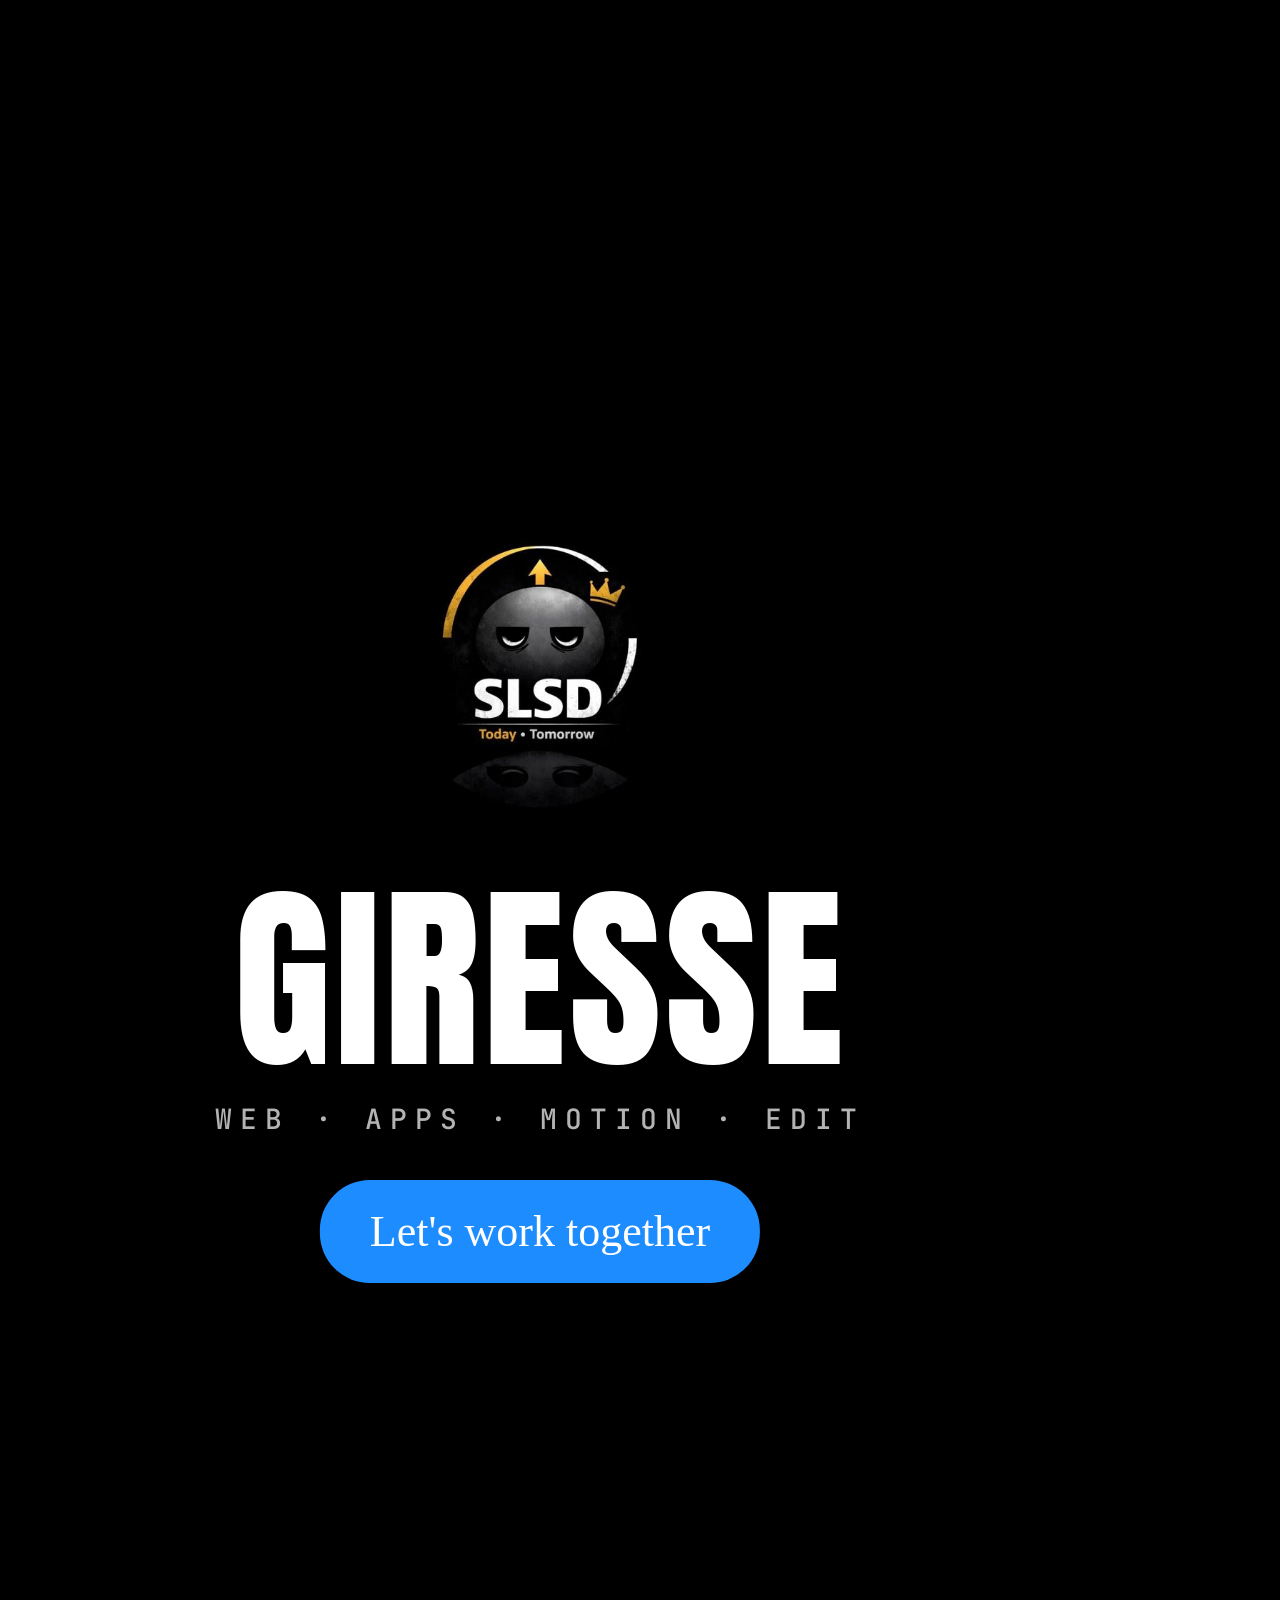
==== fight/index.html @ e0af52e5 "Add website-fight TikTok edit: meteor name intro (slowed reverb), 6 rounds of site battles with anim" ====
<!doctype html>
<html>
<head>
<meta charset="utf-8">
<title>Giresse — Website Fight</title>
<link rel="stylesheet" href="../edit/assets/fonts/fonts.css">
<style>
*{box-sizing:border-box;margin:0;padding:0}
html,body{width:1080px;height:1920px;background:#000;overflow:hidden}
#stage{position:relative;width:1080px;height:1920px;overflow:hidden;background:#eef1f7;font-family:'Inter',sans-serif;color:#111}
.layer{position:absolute;left:0;top:0;width:1080px;height:1920px}
.abs{position:absolute}
#cam{transform-origin:540px 900px}
#bg{transition:none}
#blob{position:absolute;width:1100px;height:1100px;border-radius:50%;filter:blur(120px);left:-10px;top:300px}

/* intro */
#sIntro{background:#05070d}
#still{left:0;width:1080px;top:760px;text-align:center;font-family:'Inter';font-weight:500;font-size:84px;letter-spacing:-2px;color:#fff;line-height:1.08}
#still .br{font-weight:600}
#meteor{left:0;top:0;width:0;height:0}
#metTrail{position:absolute;left:-60px;top:-900px;width:120px;height:900px;border-radius:60px;
  background:linear-gradient(180deg,transparent,rgba(80,140,255,.15) 30%,rgba(120,190,255,.55) 70%,rgba(255,240,220,.95));filter:blur(14px);transform-origin:50% 100%}
#metCore{position:absolute;left:-150px;top:-150px;width:300px;height:300px;border-radius:50%;background:radial-gradient(circle,rgba(255,255,255,1) 0%,rgba(255,200,120,.9) 22%,rgba(255,120,40,.5) 42%,transparent 70%);filter:blur(6px)}
#metName{position:absolute;left:-540px;width:1080px;top:-95px;text-align:center;font-family:Anton;font-size:190px;letter-spacing:6px;color:#fff;line-height:1}
#bar{left:140px;top:1060px;width:800px;height:120px;border-radius:60px;background:#fff;box-shadow:0 20px 60px rgba(30,60,140,.25)}
#bar .ic{position:absolute;top:36px;font-size:40px;color:#222;font-family:'Inter'}
#barTxt{position:absolute;left:110px;top:0;line-height:120px;font-size:44px;color:#666;font-family:'Inter'}
#cracks{left:0;top:0}
#nameLand{left:0;width:1080px;top:850px;text-align:center;font-family:Anton;font-size:190px;letter-spacing:6px;line-height:1;color:#0d1426}

/* arena */
#arena{perspective:1500px;perspective-origin:540px 880px}
.site{position:absolute;left:0;top:0;width:420px;height:320px;border-radius:26px;overflow:hidden;background:#fff;
  box-shadow:0 30px 80px rgba(20,30,70,.35);transform-style:preserve-3d;backface-visibility:visible}
.site .top{position:absolute;left:0;top:0;width:100%;height:40px;background:rgba(0,0,0,.06);border-bottom:1px solid rgba(0,0,0,.06)}
.site .top i{position:absolute;top:14px;width:12px;height:12px;border-radius:50%}
.site .url{position:absolute;left:80px;top:9px;height:22px;width:250px;border-radius:11px;background:rgba(255,255,255,.7);font-size:13px;line-height:22px;padding-left:12px;color:#555;font-family:'JetBrains Mono'}
.site .crk{position:absolute;inset:0;pointer-events:none}
.shard{position:absolute;left:0;top:0;width:420px;height:320px}
#hud{font-family:Anton}
.hp{position:absolute;top:190px;width:440px;height:30px;border-radius:15px;background:rgba(0,0,0,.18);overflow:hidden;box-shadow:inset 0 0 0 3px rgba(255,255,255,.7)}
.hp div{height:100%;border-radius:15px}
.hpn{position:absolute;top:232px;font-size:34px;letter-spacing:1px}
#vs{left:0;width:1080px;top:176px;text-align:center;font-size:52px}
#roundTxt{left:0;width:1080px;top:330px;text-align:center;font-family:Anton;line-height:1}
#lyr{pointer-events:none}
.lw{display:inline-block;font-family:Anton;text-transform:uppercase;line-height:.95;white-space:pre}
#non{left:0;width:1080px;top:0;height:1920px;display:flex;align-items:center;justify-content:center;font-family:Anton;color:#000;line-height:1;white-space:nowrap}
#flash{background:#fff;opacity:0}
#end{background:#000}
#endName{left:0;width:1080px;top:880px;text-align:center;font-family:Anton;font-size:200px;letter-spacing:4px;color:#fff;line-height:1}
#bubble{left:540px;top:1180px;transform:translateX(-50%);padding:26px 50px;border-radius:50px;background:#1d8cff;color:#fff;font-size:44px;font-family:'Inter';font-weight:500;white-space:nowrap}
#grain{width:1080px;height:1920px;opacity:.06;mix-blend-mode:overlay}
</style>
</head>
<body>
<div id="stage">
  <div id="cam" class="layer">
    <div id="bg" class="layer"><div id="blob"></div></div>

    <div id="sIntro" class="layer">
      <canvas id="stars" class="layer" width="1080" height="1920"></canvas>
      <div id="still" class="abs">Still looking for a<br><span class="br">(developer)</span></div>
      <div id="bar" class="abs"><div class="ic" style="left:46px">≡</div><div id="barTxt">search...</div><div class="ic" style="right:46px">↻</div></div>
      <svg id="cracks" class="abs" width="1080" height="1920"></svg>
      <div id="meteor" class="abs"><div id="metTrail"></div><div id="metCore"></div><div id="metName">GIRESSE</div></div>
    </div>

    <canvas id="fxBack" class="layer" width="1080" height="1920"></canvas>
    <div id="arena" class="layer"></div>
    <canvas id="fxTop" class="layer" width="1080" height="1920"></canvas>

    <div id="hud" class="layer">
      <div class="hp" style="left:60px"><div id="hpL" style="background:linear-gradient(90deg,#1d8cff,#5bc0ff)"></div></div>
      <div class="hp" style="right:60px;transform:scaleX(-1)"><div id="hpR" style="background:linear-gradient(90deg,#ff4f9a,#a64bff)"></div></div>
      <div id="nameL" class="hpn" style="left:66px">GIRESSE</div>
      <div id="nameR" class="hpn" style="right:66px;text-align:right"></div>
      <div id="vs" class="abs">VS</div>
    </div>
    <div id="roundTxt" class="abs"></div>
    <div id="lyr" class="layer"></div>
  </div>
  <div id="non" class="abs"></div>
  <div id="end" class="layer">
    <canvas id="stars2" class="layer" width="1080" height="1920"></canvas>
    <img id="endLogo" src="../edit/assets/logo.jpg" style="position:absolute;left:390px;top:520px;width:300px;mix-blend-mode:screen">
    <div id="endName" class="abs">GIRESSE</div>
    <div id="endTag" class="abs" style="left:0;width:1080px;top:1100px;text-align:center;font-family:'JetBrains Mono';font-size:28px;letter-spacing:8px;color:rgba(255,255,255,.7)">WEB · APPS · MOTION · EDIT</div>
    <div id="bubble" class="abs">Let's work together</div>
  </div>
  <div id="flash" class="layer"></div>
  <canvas id="grain" class="layer" width="360" height="640"></canvas>
</div>
<script src="fight.js"></script>
</body>
</html>
---- edit/assets/fonts/fonts.css ----
/* vietnamese */
@font-face {
  font-family: 'Anton';
  font-style: normal;
  font-weight: 400;
  font-display: swap;
  src: url(1Ptgg87LROyAm3K8-C8QSw.woff2) format('woff2');
  unicode-range: U+0102-0103, U+0110-0111, U+0128-0129, U+0168-0169, U+01A0-01A1, U+01AF-01B0, U+0300-0301, U+0303-0304, U+0308-0309, U+0323, U+0329, U+1EA0-1EF9, U+20AB;
}
/* latin-ext */
@font-face {
  font-family: 'Anton';
  font-style: normal;
  font-weight: 400;
  font-display: swap;
  src: url(1Ptgg87LROyAm3K9-C8QSw.woff2) format('woff2');
  unicode-range: U+0100-02BA, U+02BD-02C5, U+02C7-02CC, U+02CE-02D7, U+02DD-02FF, U+0304, U+0308, U+0329, U+1D00-1DBF, U+1E00-1E9F, U+1EF2-1EFF, U+2020, U+20A0-20AB, U+20AD-20C4, U+2113, U+2C60-2C7F, U+A720-A7FF;
}
/* latin */
@font-face {
  font-family: 'Anton';
  font-style: normal;
  font-weight: 400;
  font-display: swap;
  src: url(1Ptgg87LROyAm3Kz-C8.woff2) format('woff2');
  unicode-range: U+0000-00FF, U+0131, U+0152-0153, U+02BB-02BC, U+02C6, U+02DA, U+02DC, U+0304, U+0308, U+0329, U+2000-206F, U+20AC, U+2122, U+2191, U+2193, U+2212, U+2215, U+FEFF, U+FFFD;
}
/* latin-ext */
@font-face {
  font-family: 'Instrument Serif';
  font-style: italic;
  font-weight: 400;
  font-display: swap;
  src: url(jizHRFtNs2ka5fXjeivQ4LroWlx-6zAjgn7MsNo.woff2) format('woff2');
  unicode-range: U+0100-02BA, U+02BD-02C5, U+02C7-02CC, U+02CE-02D7, U+02DD-02FF, U+0304, U+0308, U+0329, U+1D00-1DBF, U+1E00-1E9F, U+1EF2-1EFF, U+2020, U+20A0-20AB, U+20AD-20C4, U+2113, U+2C60-2C7F, U+A720-A7FF;
}
/* latin */
@font-face {
  font-family: 'Instrument Serif';
  font-style: italic;
  font-weight: 400;
  font-display: swap;
  src: url(jizHRFtNs2ka5fXjeivQ4LroWlx-6zAjjH7M.woff2) format('woff2');
  unicode-range: U+0000-00FF, U+0131, U+0152-0153, U+02BB-02BC, U+02C6, U+02DA, U+02DC, U+0304, U+0308, U+0329, U+2000-206F, U+20AC, U+2122, U+2191, U+2193, U+2212, U+2215, U+FEFF, U+FFFD;
}
/* cyrillic-ext */
@font-face {
  font-family: 'JetBrains Mono';
  font-style: normal;
  font-weight: 500;
  font-display: swap;
  src: url(tDbv2o-flEEny0FZhsfKu5WU4zr3E_BX0PnT8RD8yKwBNntkaToggR7BYRbKPx3cwhsk.woff2) format('woff2');
  unicode-range: U+0460-052F, U+1C80-1C8A, U+20B4, U+2DE0-2DFF, U+A640-A69F, U+FE2E-FE2F;
}
/* cyrillic */
@font-face {
  font-family: 'JetBrains Mono';
  font-style: normal;
  font-weight: 500;
  font-display: swap;
  src: url(tDbv2o-flEEny0FZhsfKu5WU4zr3E_BX0PnT8RD8yKwBNntkaToggR7BYRbKPxTcwhsk.woff2) format('woff2');
  unicode-range: U+0301, U+0400-045F, U+0490-0491, U+04B0-04B1, U+2116;
}
/* greek */
@font-face {
  font-family: 'JetBrains Mono';
  font-style: normal;
  font-weight: 500;
  font-display: swap;
  src: url(tDbv2o-flEEny0FZhsfKu5WU4zr3E_BX0PnT8RD8yKwBNntkaToggR7BYRbKPxPcwhsk.woff2) format('woff2');
  unicode-range: U+0370-0377, U+037A-037F, U+0384-038A, U+038C, U+038E-03A1, U+03A3-03FF;
}
/* vietnamese */
@font-face {
  font-family: 'JetBrains Mono';
  font-style: normal;
  font-weight: 500;
  font-display: swap;
  src: url(tDbv2o-flEEny0FZhsfKu5WU4zr3E_BX0PnT8RD8yKwBNntkaToggR7BYRbKPx_cwhsk.woff2) format('woff2');
  unicode-range: U+0102-0103, U+0110-0111, U+0128-0129, U+0168-0169, U+01A0-01A1, U+01AF-01B0, U+0300-0301, U+0303-0304, U+0308-0309, U+0323, U+0329, U+1EA0-1EF9, U+20AB;
}
/* latin-ext */
@font-face {
  font-family: 'JetBrains Mono';
  font-style: normal;
  font-weight: 500;
  font-display: swap;
  src: url(tDbv2o-flEEny0FZhsfKu5WU4zr3E_BX0PnT8RD8yKwBNntkaToggR7BYRbKPx7cwhsk.woff2) format('woff2');
  unicode-range: U+0100-02BA, U+02BD-02C5, U+02C7-02CC, U+02CE-02D7, U+02DD-02FF, U+0304, U+0308, U+0329, U+1D00-1DBF, U+1E00-1E9F, U+1EF2-1EFF, U+2020, U+20A0-20AB, U+20AD-20C4, U+2113, U+2C60-2C7F, U+A720-A7FF;
}
/* latin */
@font-face {
  font-family: 'JetBrains Mono';
  font-style: normal;
  font-weight: 500;
  font-display: swap;
  src: url(tDbv2o-flEEny0FZhsfKu5WU4zr3E_BX0PnT8RD8yKwBNntkaToggR7BYRbKPxDcwg.woff2) format('woff2');
  unicode-range: U+0000-00FF, U+0131, U+0152-0153, U+02BB-02BC, U+02C6, U+02DA, U+02DC, U+0304, U+0308, U+0329, U+2000-206F, U+20AC, U+2122, U+2191, U+2193, U+2212, U+2215, U+FEFF, U+FFFD;
}
/* cyrillic-ext */
@font-face {
  font-family: 'JetBrains Mono';
  font-style: normal;
  font-weight: 700;
  font-display: swap;
  src: url(tDbv2o-flEEny0FZhsfKu5WU4zr3E_BX0PnT8RD8yKwBNntkaToggR7BYRbKPx3cwhsk.woff2) format('woff2');
  unicode-range: U+0460-052F, U+1C80-1C8A, U+20B4, U+2DE0-2DFF, U+A640-A69F, U+FE2E-FE2F;
}
/* cyrillic */
@font-face {
  font-family: 'JetBrains Mono';
  font-style: normal;
  font-weight: 700;
  font-display: swap;
  src: url(tDbv2o-flEEny0FZhsfKu5WU4zr3E_BX0PnT8RD8yKwBNntkaToggR7BYRbKPxTcwhsk.woff2) format('woff2');
  unicode-range: U+0301, U+0400-045F, U+0490-0491, U+04B0-04B1, U+2116;
}
/* greek */
@font-face {
  font-family: 'JetBrains Mono';
  font-style: normal;
  font-weight: 700;
  font-display: swap;
  src: url(tDbv2o-flEEny0FZhsfKu5WU4zr3E_BX0PnT8RD8yKwBNntkaToggR7BYRbKPxPcwhsk.woff2) format('woff2');
  unicode-range: U+0370-0377, U+037A-037F, U+0384-038A, U+038C, U+038E-03A1, U+03A3-03FF;
}
/* vietnamese */
@font-face {
  font-family: 'JetBrains Mono';
  font-style: normal;
  font-weight: 700;
  font-display: swap;
  src: url(tDbv2o-flEEny0FZhsfKu5WU4zr3E_BX0PnT8RD8yKwBNntkaToggR7BYRbKPx_cwhsk.woff2) format('woff2');
  unicode-range: U+0102-0103, U+0110-0111, U+0128-0129, U+0168-0169, U+01A0-01A1, U+01AF-01B0, U+0300-0301, U+0303-0304, U+0308-0309, U+0323, U+0329, U+1EA0-1EF9, U+20AB;
}
/* latin-ext */
@font-face {
  font-family: 'JetBrains Mono';
  font-style: normal;
  font-weight: 700;
  font-display: swap;
  src: url(tDbv2o-flEEny0FZhsfKu5WU4zr3E_BX0PnT8RD8yKwBNntkaToggR7BYRbKPx7cwhsk.woff2) format('woff2');
  unicode-range: U+0100-02BA, U+02BD-02C5, U+02C7-02CC, U+02CE-02D7, U+02DD-02FF, U+0304, U+0308, U+0329, U+1D00-1DBF, U+1E00-1E9F, U+1EF2-1EFF, U+2020, U+20A0-20AB, U+20AD-20C4, U+2113, U+2C60-2C7F, U+A720-A7FF;
}
/* latin */
@font-face {
  font-family: 'JetBrains Mono';
  font-style: normal;
  font-weight: 700;
  font-display: swap;
  src: url(tDbv2o-flEEny0FZhsfKu5WU4zr3E_BX0PnT8RD8yKwBNntkaToggR7BYRbKPxDcwg.woff2) format('woff2');
  unicode-range: U+0000-00FF, U+0131, U+0152-0153, U+02BB-02BC, U+02C6, U+02DA, U+02DC, U+0304, U+0308, U+0329, U+2000-206F, U+20AC, U+2122, U+2191, U+2193, U+2212, U+2215, U+FEFF, U+FFFD;
}
/* cyrillic-ext */
@font-face {
  font-family: 'Nunito';
  font-style: normal;
  font-weight: 800;
  font-display: swap;
  src: url(XRXV3I6Li01BKofIOOaBXso.woff2) format('woff2');
  unicode-range: U+0460-052F, U+1C80-1C8A, U+20B4, U+2DE0-2DFF, U+A640-A69F, U+FE2E-FE2F;
}
/* cyrillic */
@font-face {
  font-family: 'Nunito';
  font-style: normal;
  font-weight: 800;
  font-display: swap;
  src: url(XRXV3I6Li01BKofIMeaBXso.woff2) format('woff2');
  unicode-range: U+0301, U+0400-045F, U+0490-0491, U+04B0-04B1, U+2116;
}
/* vietnamese */
@font-face {
  font-family: 'Nunito';
  font-style: normal;
  font-weight: 800;
  font-display: swap;
  src: url(XRXV3I6Li01BKofIOuaBXso.woff2) format('woff2');
  unicode-range: U+0102-0103, U+0110-0111, U+0128-0129, U+0168-0169, U+01A0-01A1, U+01AF-01B0, U+0300-0301, U+0303-0304, U+0308-0309, U+0323, U+0329, U+1EA0-1EF9, U+20AB;
}
/* latin-ext */
@font-face {
  font-family: 'Nunito';
  font-style: normal;
  font-weight: 800;
  font-display: swap;
  src: url(XRXV3I6Li01BKofIO-aBXso.woff2) format('woff2');
  unicode-range: U+0100-02BA, U+02BD-02C5, U+02C7-02CC, U+02CE-02D7, U+02DD-02FF, U+0304, U+0308, U+0329, U+1D00-1DBF, U+1E00-1E9F, U+1EF2-1EFF, U+2020, U+20A0-20AB, U+20AD-20C4, U+2113, U+2C60-2C7F, U+A720-A7FF;
}
/* latin */
@font-face {
  font-family: 'Nunito';
  font-style: normal;
  font-weight: 800;
  font-display: swap;
  src: url(XRXV3I6Li01BKofINeaB.woff2) format('woff2');
  unicode-range: U+0000-00FF, U+0131, U+0152-0153, U+02BB-02BC, U+02C6, U+02DA, U+02DC, U+0304, U+0308, U+0329, U+2000-206F, U+20AC, U+2122, U+2191, U+2193, U+2212, U+2215, U+FEFF, U+FFFD;
}
/* cyrillic-ext */
@font-face {
  font-family: 'Nunito';
  font-style: normal;
  font-weight: 900;
  font-display: swap;
  src: url(XRXV3I6Li01BKofIOOaBXso.woff2) format('woff2');
  unicode-range: U+0460-052F, U+1C80-1C8A, U+20B4, U+2DE0-2DFF, U+A640-A69F, U+FE2E-FE2F;
}
/* cyrillic */
@font-face {
  font-family: 'Nunito';
  font-style: normal;
  font-weight: 900;
  font-display: swap;
  src: url(XRXV3I6Li01BKofIMeaBXso.woff2) format('woff2');
  unicode-range: U+0301, U+0400-045F, U+0490-0491, U+04B0-04B1, U+2116;
}
/* vietnamese */
@font-face {
  font-family: 'Nunito';
  font-style: normal;
  font-weight: 900;
  font-display: swap;
  src: url(XRXV3I6Li01BKofIOuaBXso.woff2) format('woff2');
  unicode-range: U+0102-0103, U+0110-0111, U+0128-0129, U+0168-0169, U+01A0-01A1, U+01AF-01B0, U+0300-0301, U+0303-0304, U+0308-0309, U+0323, U+0329, U+1EA0-1EF9, U+20AB;
}
/* latin-ext */
@font-face {
  font-family: 'Nunito';
  font-style: normal;
  font-weight: 900;
  font-display: swap;
  src: url(XRXV3I6Li01BKofIO-aBXso.woff2) format('woff2');
  unicode-range: U+0100-02BA, U+02BD-02C5, U+02C7-02CC, U+02CE-02D7, U+02DD-02FF, U+0304, U+0308, U+0329, U+1D00-1DBF, U+1E00-1E9F, U+1EF2-1EFF, U+2020, U+20A0-20AB, U+20AD-20C4, U+2113, U+2C60-2C7F, U+A720-A7FF;
}
/* latin */
@font-face {
  font-family: 'Nunito';
  font-style: normal;
  font-weight: 900;
  font-display: swap;
  src: url(XRXV3I6Li01BKofINeaB.woff2) format('woff2');
  unicode-range: U+0000-00FF, U+0131, U+0152-0153, U+02BB-02BC, U+02C6, U+02DA, U+02DC, U+0304, U+0308, U+0329, U+2000-206F, U+20AC, U+2122, U+2191, U+2193, U+2212, U+2215, U+FEFF, U+FFFD;
}
/* vietnamese */
@font-face {
  font-family: 'Space Grotesk';
  font-style: normal;
  font-weight: 500;
  font-display: swap;
  src: url(V8mDoQDjQSkFtoMM3T6r8E7mPb54C-s0.woff2) format('woff2');
  unicode-range: U+0102-0103, U+0110-0111, U+0128-0129, U+0168-0169, U+01A0-01A1, U+01AF-01B0, U+0300-0301, U+0303-0304, U+0308-0309, U+0323, U+0329, U+1EA0-1EF9, U+20AB;
}
/* latin-ext */
@font-face {
  font-family: 'Space Grotesk';
  font-style: normal;
  font-weight: 500;
  font-display: swap;
  src: url(V8mDoQDjQSkFtoMM3T6r8E7mPb94C-s0.woff2) format('woff2');
  unicode-range: U+0100-02BA, U+02BD-02C5, U+02C7-02CC, U+02CE-02D7, U+02DD-02FF, U+0304, U+0308, U+0329, U+1D00-1DBF, U+1E00-1E9F, U+1EF2-1EFF, U+2020, U+20A0-20AB, U+20AD-20C4, U+2113, U+2C60-2C7F, U+A720-A7FF;
}
/* latin */
@font-face {
  font-family: 'Space Grotesk';
  font-style: normal;
  font-weight: 500;
  font-display: swap;
  src: url(V8mDoQDjQSkFtoMM3T6r8E7mPbF4Cw.woff2) format('woff2');
  unicode-range: U+0000-00FF, U+0131, U+0152-0153, U+02BB-02BC, U+02C6, U+02DA, U+02DC, U+0304, U+0308, U+0329, U+2000-206F, U+20AC, U+2122, U+2191, U+2193, U+2212, U+2215, U+FEFF, U+FFFD;
}
/* vietnamese */
@font-face {
  font-family: 'Space Grotesk';
  font-style: normal;
  font-weight: 700;
  font-display: swap;
  src: url(V8mDoQDjQSkFtoMM3T6r8E7mPb54C-s0.woff2) format('woff2');
  unicode-range: U+0102-0103, U+0110-0111, U+0128-0129, U+0168-0169, U+01A0-01A1, U+01AF-01B0, U+0300-0301, U+0303-0304, U+0308-0309, U+0323, U+0329, U+1EA0-1EF9, U+20AB;
}
/* latin-ext */
@font-face {
  font-family: 'Space Grotesk';
  font-style: normal;
  font-weight: 700;
  font-display: swap;
  src: url(V8mDoQDjQSkFtoMM3T6r8E7mPb94C-s0.woff2) format('woff2');
  unicode-range: U+0100-02BA, U+02BD-02C5, U+02C7-02CC, U+02CE-02D7, U+02DD-02FF, U+0304, U+0308, U+0329, U+1D00-1DBF, U+1E00-1E9F, U+1EF2-1EFF, U+2020, U+20A0-20AB, U+20AD-20C4, U+2113, U+2C60-2C7F, U+A720-A7FF;
}
/* latin */
@font-face {
  font-family: 'Space Grotesk';
  font-style: normal;
  font-weight: 700;
  font-display: swap;
  src: url(V8mDoQDjQSkFtoMM3T6r8E7mPbF4Cw.woff2) format('woff2');
  unicode-range: U+0000-00FF, U+0131, U+0152-0153, U+02BB-02BC, U+02C6, U+02DA, U+02DC, U+0304, U+0308, U+0329, U+2000-206F, U+20AC, U+2122, U+2191, U+2193, U+2212, U+2215, U+FEFF, U+FFFD;
}
/* vietnamese */
@font-face {
  font-family: 'Grenze Gotisch';
  font-style: normal;
  font-weight: 500;
  font-display: swap;
  src: url(Fh4sPjjqNDz1osh_jX9YfjudpDhCHa-aew.woff2) format('woff2');
  unicode-range: U+0102-0103, U+0110-0111, U+0128-0129, U+0168-0169, U+01A0-01A1, U+01AF-01B0, U+0300-0301, U+0303-0304, U+0308-0309, U+0323, U+0329, U+1EA0-1EF9, U+20AB;
}
/* latin-ext */
@font-face {
  font-family: 'Grenze Gotisch';
  font-style: normal;
  font-weight: 500;
  font-display: swap;
  src: url(Fh4sPjjqNDz1osh_jX9YfjudpDhDHa-aew.woff2) format('woff2');
  unicode-range: U+0100-02BA, U+02BD-02C5, U+02C7-02CC, U+02CE-02D7, U+02DD-02FF, U+0304, U+0308, U+0329, U+1D00-1DBF, U+1E00-1E9F, U+1EF2-1EFF, U+2020, U+20A0-20AB, U+20AD-20C4, U+2113, U+2C60-2C7F, U+A720-A7FF;
}
/* latin */
@font-face {
  font-family: 'Grenze Gotisch';
  font-style: normal;
  font-weight: 500;
  font-display: swap;
  src: url(Fh4sPjjqNDz1osh_jX9YfjudpDhNHa8.woff2) format('woff2');
  unicode-range: U+0000-00FF, U+0131, U+0152-0153, U+02BB-02BC, U+02C6, U+02DA, U+02DC, U+0304, U+0308, U+0329, U+2000-206F, U+20AC, U+2122, U+2191, U+2193, U+2212, U+2215, U+FEFF, U+FFFD;
}
/* vietnamese */
@font-face {
  font-family: 'Grenze Gotisch';
  font-style: normal;
  font-weight: 700;
  font-display: swap;
  src: url(Fh4sPjjqNDz1osh_jX9YfjudpDhCHa-aew.woff2) format('woff2');
  unicode-range: U+0102-0103, U+0110-0111, U+0128-0129, U+0168-0169, U+01A0-01A1, U+01AF-01B0, U+0300-0301, U+0303-0304, U+0308-0309, U+0323, U+0329, U+1EA0-1EF9, U+20AB;
}
/* latin-ext */
@font-face {
  font-family: 'Grenze Gotisch';
  font-style: normal;
  font-weight: 700;
  font-display: swap;
  src: url(Fh4sPjjqNDz1osh_jX9YfjudpDhDHa-aew.woff2) format('woff2');
  unicode-range: U+0100-02BA, U+02BD-02C5, U+02C7-02CC, U+02CE-02D7, U+02DD-02FF, U+0304, U+0308, U+0329, U+1D00-1DBF, U+1E00-1E9F, U+1EF2-1EFF, U+2020, U+20A0-20AB, U+20AD-20C4, U+2113, U+2C60-2C7F, U+A720-A7FF;
}
/* latin */
@font-face {
  font-family: 'Grenze Gotisch';
  font-style: normal;
  font-weight: 700;
  font-display: swap;
  src: url(Fh4sPjjqNDz1osh_jX9YfjudpDhNHa8.woff2) format('woff2');
  unicode-range: U+0000-00FF, U+0131, U+0152-0153, U+02BB-02BC, U+02C6, U+02DA, U+02DC, U+0304, U+0308, U+0329, U+2000-206F, U+20AC, U+2122, U+2191, U+2193, U+2212, U+2215, U+FEFF, U+FFFD;
}
/* vietnamese */
@font-face {
  font-family: 'Grenze Gotisch';
  font-style: normal;
  font-weight: 900;
  font-display: swap;
  src: url(Fh4sPjjqNDz1osh_jX9YfjudpDhCHa-aew.woff2) format('woff2');
  unicode-range: U+0102-0103, U+0110-0111, U+0128-0129, U+0168-0169, U+01A0-01A1, U+01AF-01B0, U+0300-0301, U+0303-0304, U+0308-0309, U+0323, U+0329, U+1EA0-1EF9, U+20AB;
}
/* latin-ext */
@font-face {
  font-family: 'Grenze Gotisch';
  font-style: normal;
  font-weight: 900;
  font-display: swap;
  src: url(Fh4sPjjqNDz1osh_jX9YfjudpDhDHa-aew.woff2) format('woff2');
  unicode-range: U+0100-02BA, U+02BD-02C5, U+02C7-02CC, U+02CE-02D7, U+02DD-02FF, U+0304, U+0308, U+0329, U+1D00-1DBF, U+1E00-1E9F, U+1EF2-1EFF, U+2020, U+20A0-20AB, U+20AD-20C4, U+2113, U+2C60-2C7F, U+A720-A7FF;
}
/* latin */
@font-face {
  font-family: 'Grenze Gotisch';
  font-style: normal;
  font-weight: 900;
  font-display: swap;
  src: url(Fh4sPjjqNDz1osh_jX9YfjudpDhNHa8.woff2) format('woff2');
  unicode-range: U+0000-00FF, U+0131, U+0152-0153, U+02BB-02BC, U+02C6, U+02DA, U+02DC, U+0304, U+0308, U+0329, U+2000-206F, U+20AC, U+2122, U+2191, U+2193, U+2212, U+2215, U+FEFF, U+FFFD;
}
/* latin-ext */
@font-face {
  font-family: 'Pirata One';
  font-style: normal;
  font-weight: 400;
  font-display: swap;
  src: url(I_urMpiDvgLdLh0fAtofhiGOrq_B.woff2) format('woff2');
  unicode-range: U+0100-02BA, U+02BD-02C5, U+02C7-02CC, U+02CE-02D7, U+02DD-02FF, U+0304, U+0308, U+0329, U+1D00-1DBF, U+1E00-1E9F, U+1EF2-1EFF, U+2020, U+20A0-20AB, U+20AD-20C4, U+2113, U+2C60-2C7F, U+A720-A7FF;
}
/* latin */
@font-face {
  font-family: 'Pirata One';
  font-style: normal;
  font-weight: 400;
  font-display: swap;
  src: url(I_urMpiDvgLdLh0fAtofhi-Org.woff2) format('woff2');
  unicode-range: U+0000-00FF, U+0131, U+0152-0153, U+02BB-02BC, U+02C6, U+02DA, U+02DC, U+0304, U+0308, U+0329, U+2000-206F, U+20AC, U+2122, U+2191, U+2193, U+2212, U+2215, U+FEFF, U+FFFD;
}
/* latin */
@font-face {
  font-family: 'UnifrakturCook';
  font-style: normal;
  font-weight: 700;
  font-display: swap;
  src: url(IurA6Yli8YOdcoky-0PTTdkm56n05Xwy1oM.woff2) format('woff2');
  unicode-range: U+0000-00FF, U+0131, U+0152-0153, U+02BB-02BC, U+02C6, U+02DA, U+02DC, U+0304, U+0308, U+0329, U+2000-206F, U+20AC, U+2122, U+2191, U+2193, U+2212, U+2215, U+FEFF, U+FFFD;
}
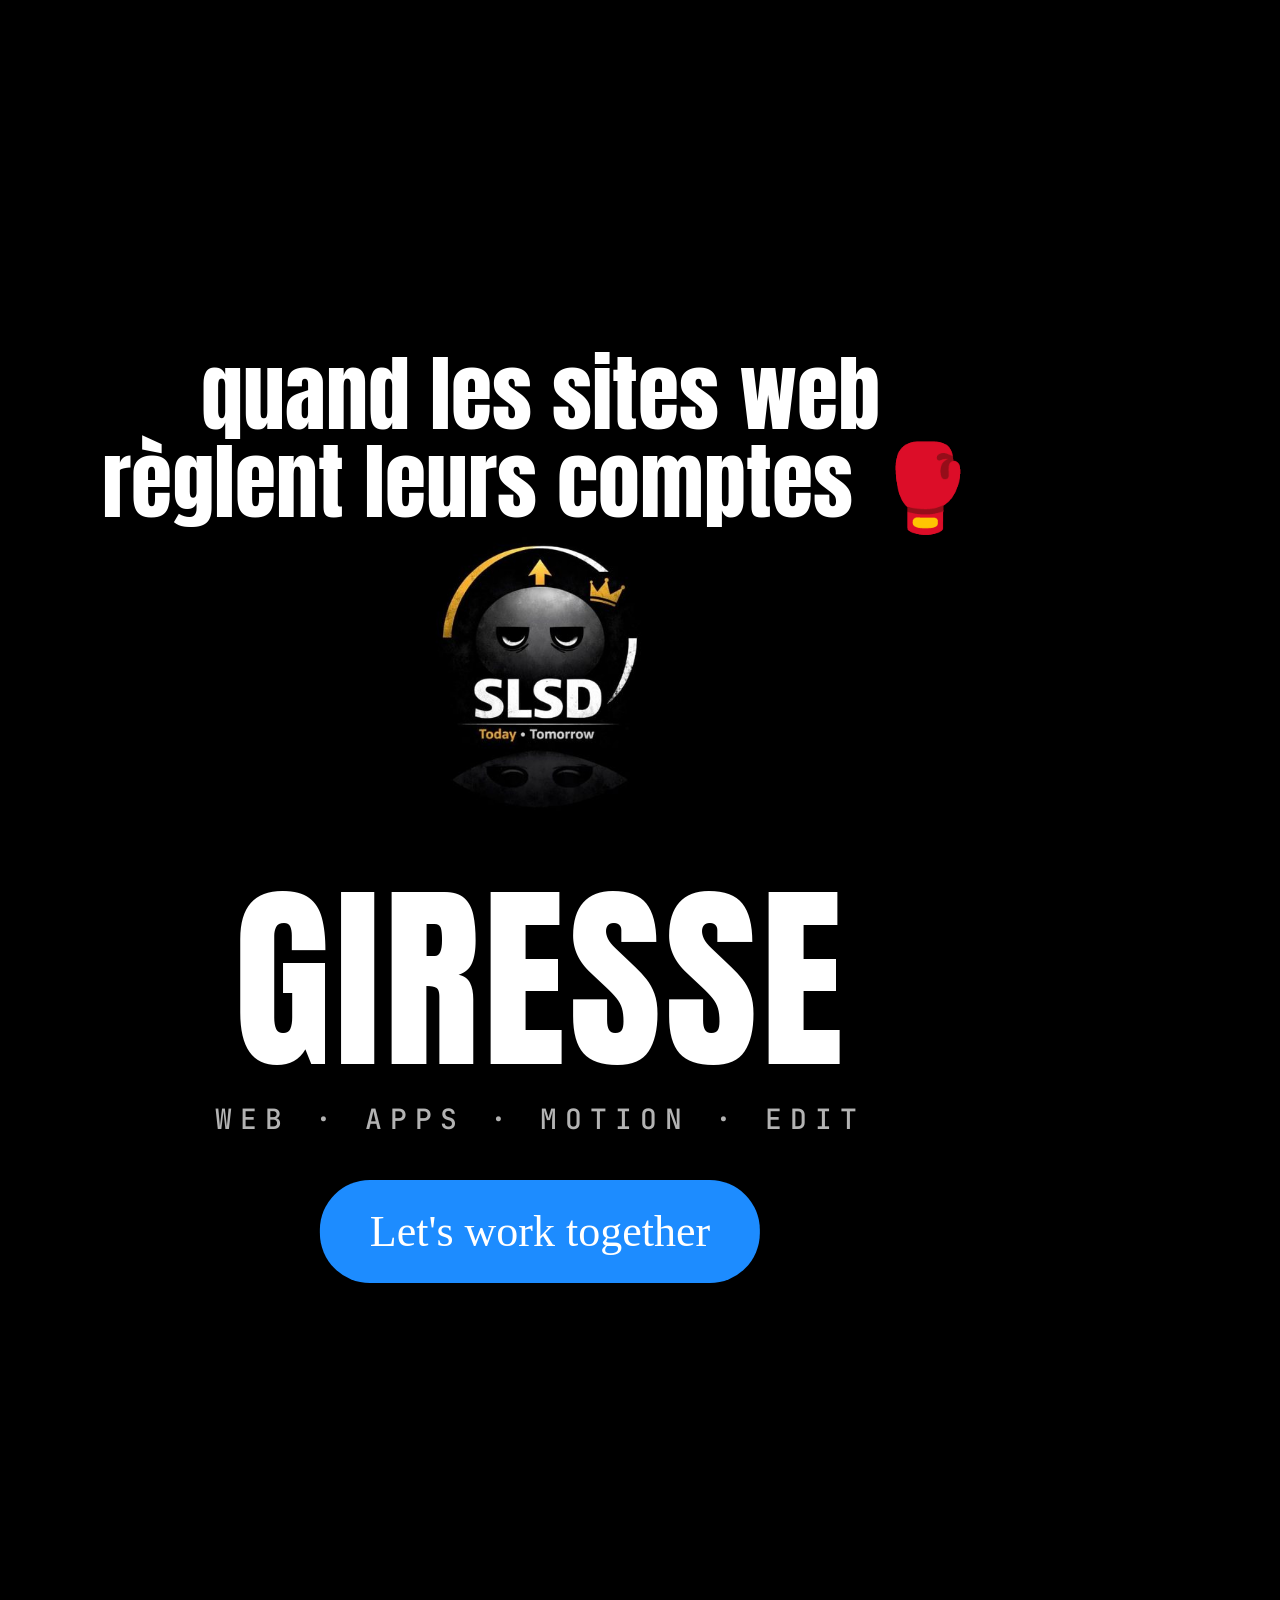
==== commit 9dbf1d7b: "Website fight: cold-open hook, comic onomatopoeia + emoji reactions, smaller fighters, softer/darker" ====
--- a/fight/index.html
+++ b/fight/index.html
@@ -64,7 +64,7 @@
       <div id="still" class="abs">Still looking for a<br><span class="br">(developer)</span></div>
       <div id="bar" class="abs"><div class="ic" style="left:46px">≡</div><div id="barTxt">search...</div><div class="ic" style="right:46px">↻</div></div>
       <svg id="cracks" class="abs" width="1080" height="1920"></svg>
-      <div id="meteor" class="abs"><div id="metTrail"></div><div id="metCore"></div><div id="metName">GIRESSE</div></div>
+      <div id="meteor" class="abs"><div id="metTrail"></div><div id="metCore"></div><div id="metName" style="display:none">GIRESSE</div></div>
     </div>
 
     <canvas id="fxBack" class="layer" width="1080" height="1920"></canvas>
@@ -79,6 +79,8 @@
       <div id="vs" class="abs">VS</div>
     </div>
     <div id="roundTxt" class="abs"></div>
+    <div id="pow" class="abs" style="display:none;font-family:Anton;-webkit-text-stroke:7px #111;paint-order:stroke fill;letter-spacing:2px;filter:drop-shadow(0 8px 0 rgba(0,0,0,.35));white-space:nowrap;z-index:20"></div>
+    <div id="emo" class="abs" style="display:none;font-size:110px;z-index:20"></div>
     <div id="lyr" class="layer"></div>
   </div>
   <div id="non" class="abs"></div>
@@ -89,6 +91,7 @@
     <div id="endTag" class="abs" style="left:0;width:1080px;top:1100px;text-align:center;font-family:'JetBrains Mono';font-size:28px;letter-spacing:8px;color:rgba(255,255,255,.7)">WEB · APPS · MOTION · EDIT</div>
     <div id="bubble" class="abs">Let's work together</div>
   </div>
+  <div id="hook" class="abs" style="left:60px;width:960px;top:350px;text-align:center;font-family:Anton;font-size:84px;line-height:1.05;color:#fff;-webkit-text-stroke:10px #000;paint-order:stroke fill;filter:drop-shadow(0 6px 0 rgba(0,0,0,.4))">quand les sites web<br>règlent leurs comptes 🥊</div>
   <div id="flash" class="layer"></div>
   <canvas id="grain" class="layer" width="360" height="640"></canvas>
 </div>
